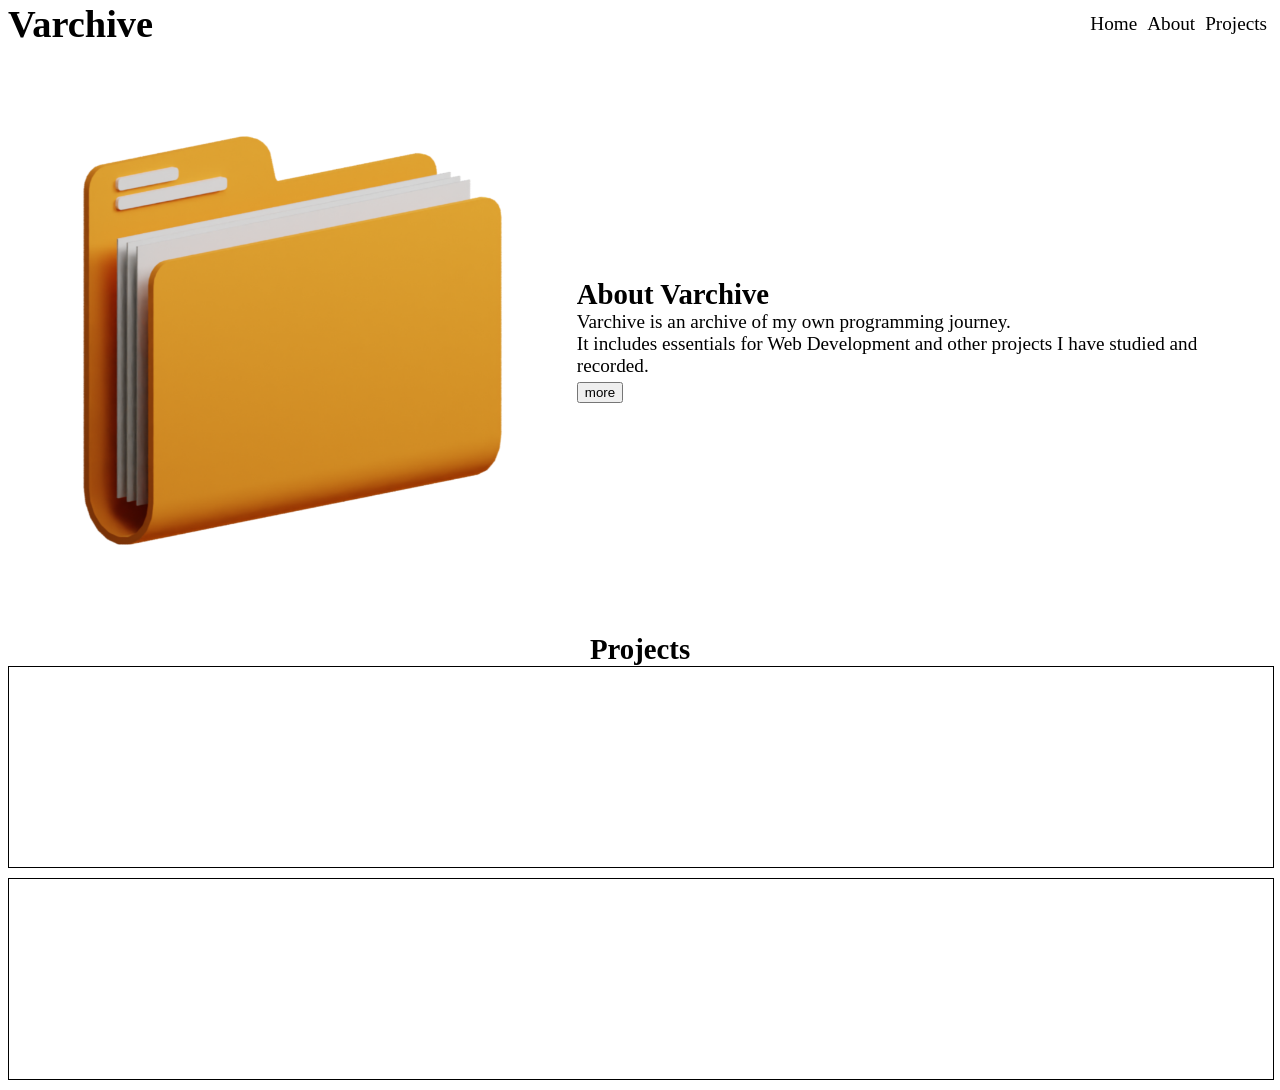
==== index.html @ 3e6f6950 "update" ====
<!DOCTYPE html>
<html lang="en">
<head>
 <meta charset="UTF-8">
 <meta http-equiv="X-UA-Compatible" content="IE=Edge">
 <meta name="viewport" content="width=device-width, initial-scale=1">
  <title>VARCHIVE</title>
  
 <link rel="website icon" type="png" href="/3d-render-icon-yellow-folder-illustration-free-png.png">
  <!-- HTML -->
  

  <!-- Custom Styles -->
  <link rel="stylesheet" href="style.css">
</head>

<body>
  <header>
    <h1 id="title">Varchive</h1>
   <nav>
    <ul class="nav">
     <li>Home</li>
     <li>About</li>
     <li>Projects</li>
    </ul>
   </nav>
  </header>
  <section class="about">
   <img src="/3d-render-icon-yellow-folder-illustration-free-png.png" alt="/3d-render-icon-yellow-folder-illustration-free-png.png">
   <div>
    <h2>About Varchive</h2>
    <p>Varchive is an archive of my own programming journey. <br /> It includes essentials for Web Development and other projects I have studied and recorded.</p>
    <button type="submit">more</button>
   </div>
  </section>
  <section class="project_container">
   <h2>Projects</h2>
   <div>
   
   </div>
   <div>
    
   </div>
  </section>
  <!-- Project -->
  <script src="main.js"></script>
</body>
</html>
---- style.css ----
* {
 margin: 0px;
}
body {
 font-size: 1.2em;
}
header {
 /* background: #6A675F; */
 padding-top: 2px;
 padding-left: 8px;
 padding-bottom: 2px;
 padding-right: 8px;
}
header,.nav {
 /* border: 1px solid black; */
 display: flex;
 justify-content: space-between;
 align-items: center; 
 flex-wrap: wrap; 
}
.nav li {
 display: block; 
 margin: 5px;
 /* border: 1px solid black; */
}
section {
 margin: 8px;
}
.about {
 display: flex;
 align-items: center;
}
.about img {
 width: 45%;
 height: auto;
}
.about div {
 width: 50%;
}
.about h2 {
 text-align: start;
}
/* .about p {
 justify-content: space-evenly;
} */
.about button {
 margin-top: 5px;
}
h2 {
 text-align: center;
}
.project_container div {
 width: 100%;
 height: 200px;
 margin-bottom: 10px;
 border: 1px solid black;
}
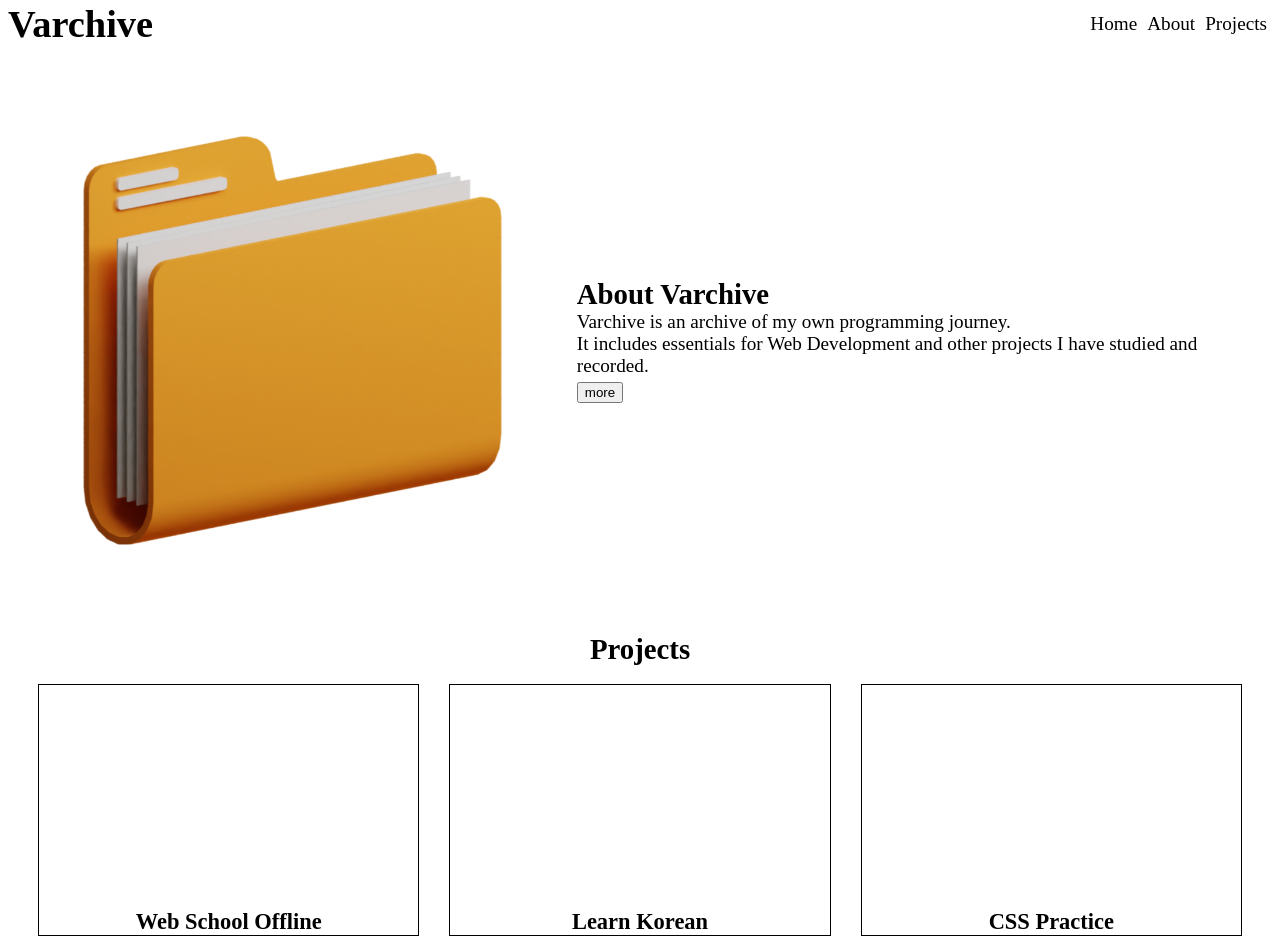
==== commit 678976e4: "update" ====
--- a/index.html
+++ b/index.html
@@ -33,16 +33,22 @@
     <button type="submit">more</button>
    </div>
   </section>
-  <section class="project_container">
+  <section>
    <h2>Projects</h2>
-   <div>
-   
-   </div>
-   <div>
-    
+   <div class="project_container">
+    <div id="wso">
+     <!--<img src="/Web School Web School Offline/WebSchoolOffline.png" alt="WebSchoolOffline.png">-->
+     <h3>Web School Offline</h3>
+    </div>
+    <div>
+     <h3>Learn Korean</h3>
+    </div>
+    <div>
+     <h3>CSS Practice</h3>
+    </div>
    </div>
   </section>
   <!-- Project -->
   <script src="main.js"></script>
 </body>
-</html>+</html>
--- a/style.css
+++ b/style.css
@@ -49,9 +49,25 @@
 h2 {
  text-align: center;
 }
+.project_container {
+ margin-top: 8px;
+ display: flex;
+ justify-content: space-evenly;
+}
 .project_container div {
- width: 100%;
- height: 200px;
- margin-bottom: 10px;
+ width: 30%;
+ height: 250px;
+ margin-top: 10px;
  border: 1px solid black;
-}+ display: flex;
+ flex-direction: column;
+ justify-content: flex-end; 
+ align-items: center;
+}
+/*h3 {
+ justify-content: flex-end;
+}*/
+/* I have no idea what the fuck is wrong with this */
+#wso {
+ background-image: url(/Web School Offline/WebSchoolOffline.png);
+}
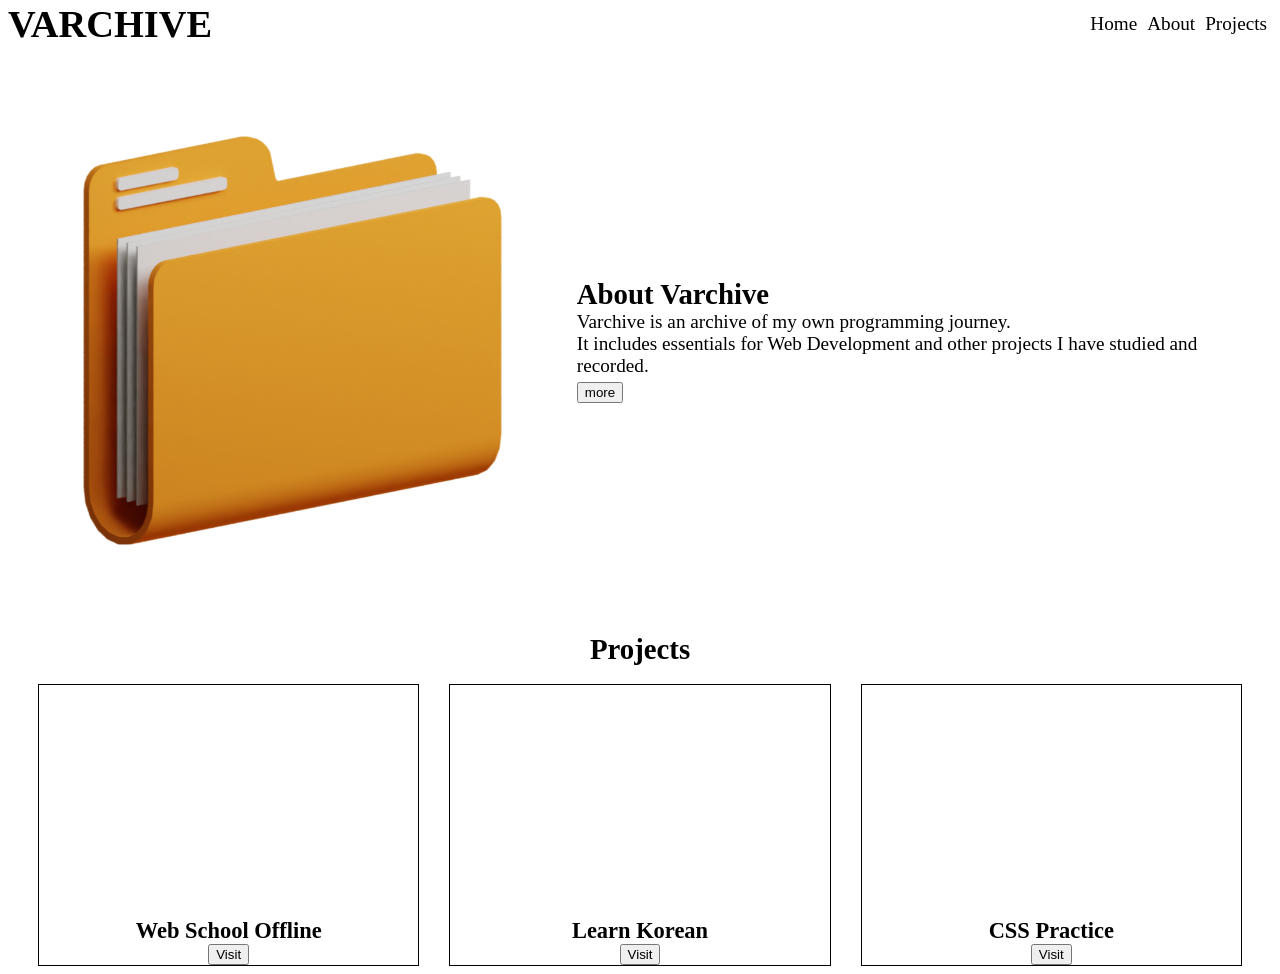
==== commit bab5975c: "update" ====
--- a/index.html
+++ b/index.html
@@ -4,7 +4,7 @@
  <meta charset="UTF-8">
  <meta http-equiv="X-UA-Compatible" content="IE=Edge">
  <meta name="viewport" content="width=device-width, initial-scale=1">
-  <title>VARCHIVE</title>
+  <title>Varchive</title>
   
  <link rel="website icon" type="png" href="/3d-render-icon-yellow-folder-illustration-free-png.png">
   <!-- HTML -->
@@ -16,7 +16,7 @@
 
 <body>
   <header>
-    <h1 id="title">Varchive</h1>
+    <h1 id="title">VARCHIVE</h1>
    <nav>
     <ul class="nav">
      <li>Home</li>
@@ -39,12 +39,15 @@
     <div id="wso">
      <!--<img src="/Web School Web School Offline/WebSchoolOffline.png" alt="WebSchoolOffline.png">-->
      <h3>Web School Offline</h3>
+     <button type="submit">Visit</button>
     </div>
     <div>
      <h3>Learn Korean</h3>
+     <button type="submit">Visit</button>
     </div>
     <div>
      <h3>CSS Practice</h3>
+     <button type="submit">Visit</button>
     </div>
    </div>
   </section>
--- a/style.css
+++ b/style.css
@@ -56,7 +56,7 @@
 }
 .project_container div {
  width: 30%;
- height: 250px;
+ height: 280px;
  margin-top: 10px;
  border: 1px solid black;
  display: flex;
@@ -68,6 +68,6 @@
  justify-content: flex-end;
 }*/
 /* I have no idea what the fuck is wrong with this */
-#wso {
+/*#wso {
  background-image: url(/Web School Offline/WebSchoolOffline.png);
-}
+}*/
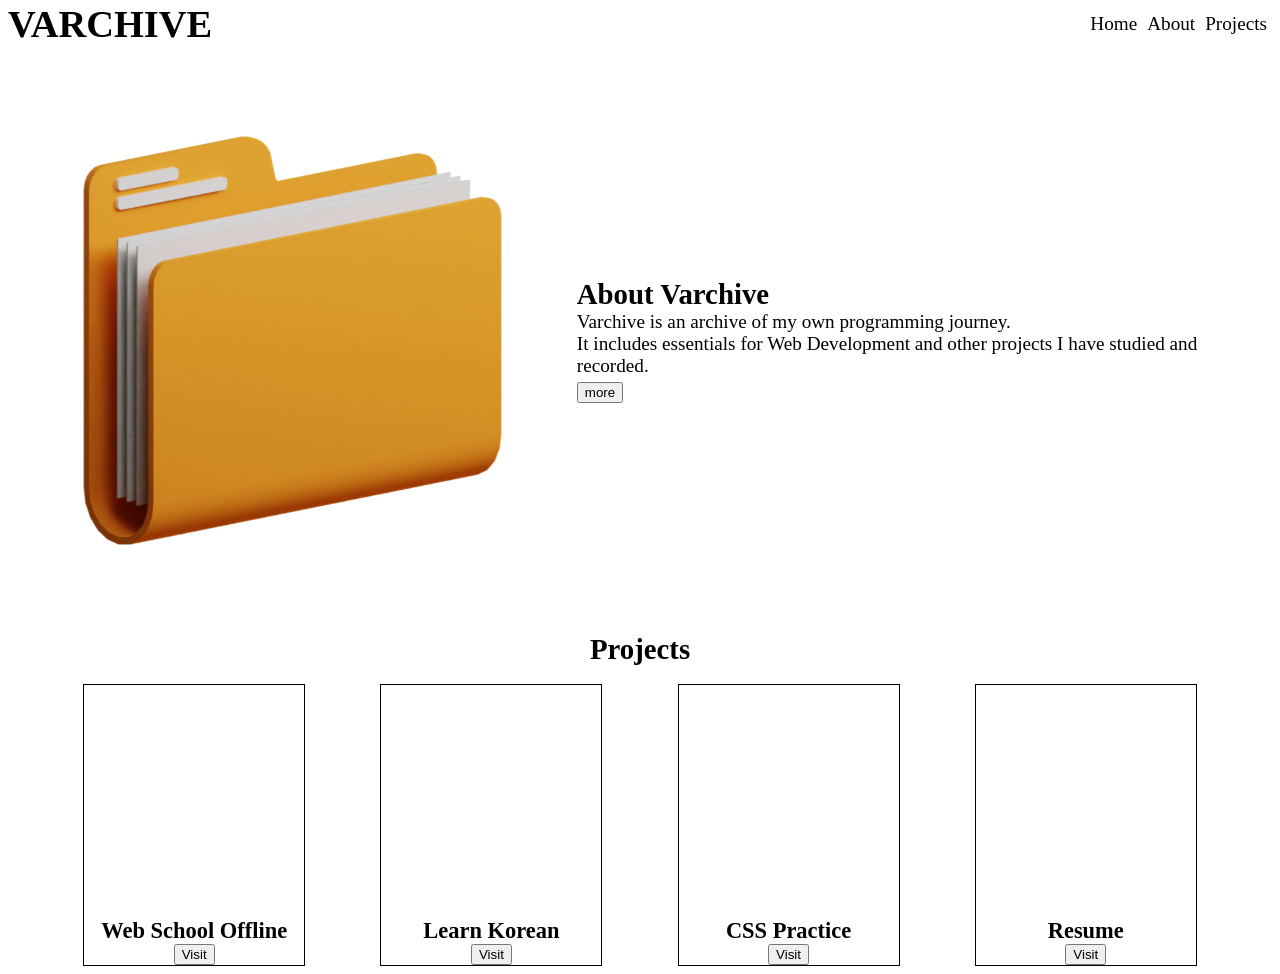
==== commit e2e60d26: "update" ====
--- a/index.html
+++ b/index.html
@@ -49,6 +49,10 @@
      <h3>CSS Practice</h3>
      <button type="submit">Visit</button>
     </div>
+    <div>
+     <h3>Resume</h3>
+     <button type="submit">Visit</button>
+    </div>
    </div>
   </section>
   <!-- Project -->
--- a/style.css
+++ b/style.css
@@ -53,9 +53,10 @@
  margin-top: 8px;
  display: flex;
  justify-content: space-evenly;
+ flex-wrap: wrap;
 }
 .project_container div {
- width: 30%;
+ width: 220px;
  height: 280px;
  margin-top: 10px;
  border: 1px solid black;
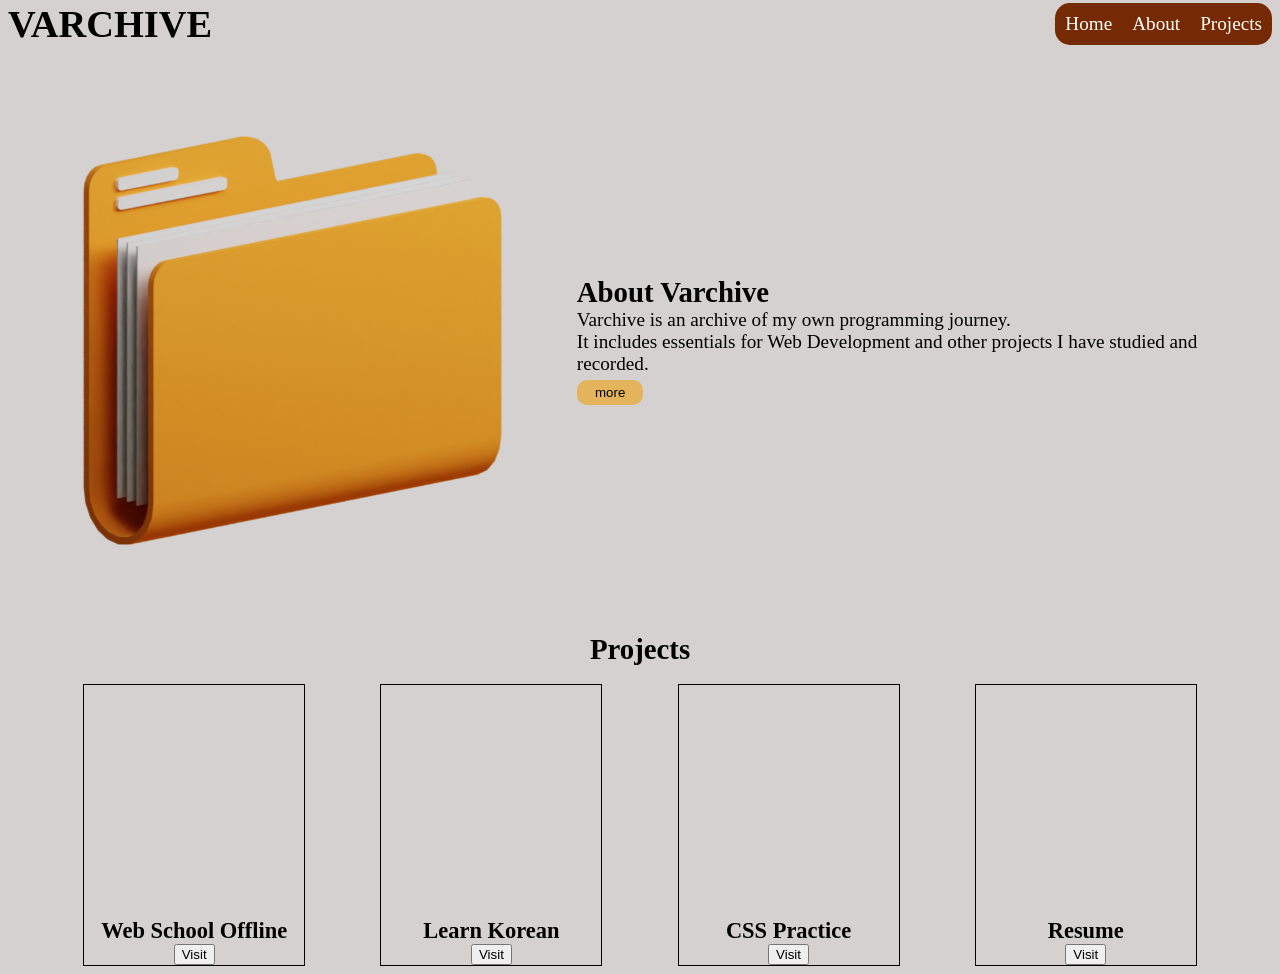
==== commit 2204a872: "unfinished nav bar" ====
--- a/index.html
+++ b/index.html
@@ -19,9 +19,9 @@
     <h1 id="title">VARCHIVE</h1>
    <nav>
     <ul class="nav">
-     <li>Home</li>
-     <li>About</li>
-     <li>Projects</li>
+     <li><a href="">Home</a></li>
+     <li><a href="">About</a></li>
+     <li><a href="">Projects</a></li>
     </ul>
    </nav>
   </header>
@@ -36,7 +36,7 @@
   <section>
    <h2>Projects</h2>
    <div class="project_container">
-    <div id="wso">
+    <div class="wso">
      <!--<img src="/Web School Web School Offline/WebSchoolOffline.png" alt="WebSchoolOffline.png">-->
      <h3>Web School Offline</h3>
      <button type="submit">Visit</button>
--- a/style.css
+++ b/style.css
@@ -2,6 +2,7 @@
  margin: 0px;
 }
 body {
+ background-color: #d4d1d0;
  font-size: 1.2em;
 }
 header {
@@ -18,11 +19,38 @@
  align-items: center; 
  flex-wrap: wrap; 
 }
-.nav li {
+ul {
+ list-style-type: none;
+ margin: 0;
+ padding: 0;
+ background-color: #752a04;
+ border-radius: 15px;
+ overflow: hidden;
+}
+li {
+ display: inline;
+}
+a {
+ display: block;
+ padding: 10px;
+ color: white;
+ text-align: center;
+ text-decoration: none;
+}
+a:hover {
+ background-color: #963e0b;
+ /* border-radius: 15px; */
+}
+li a:hover:not(.active) {
+ background: linear-gradient(
+  to right, #752a04, #963e0b, #c48c6c
+ );
+}
+/*.nav li {
  display: block; 
  margin: 5px;
- /* border: 1px solid black; */
-}
+ border: 1px solid black; 
+}*/
 section {
  margin: 8px;
 }
@@ -44,7 +72,12 @@
  justify-content: space-evenly;
 } */
 .about button {
+ width: 5em;
  margin-top: 5px;
+ border: none;
+ border-radius: 10px;
+ padding: 5px;
+ background-color: #e4b45c;
 }
 h2 {
  text-align: center;
@@ -69,6 +102,14 @@
  justify-content: flex-end;
 }*/
 /* I have no idea what the fuck is wrong with this */
+
 /*#wso {
  background-image: url(/Web School Offline/WebSchoolOffline.png);
 }*/
+
+/*.wso {
+ background-image: url(/Web School Offline/WebSchoolOffline.png);
+ background-size: cover;
+ background-position: center;
+ background-repeat: no-repeat;
+}*/
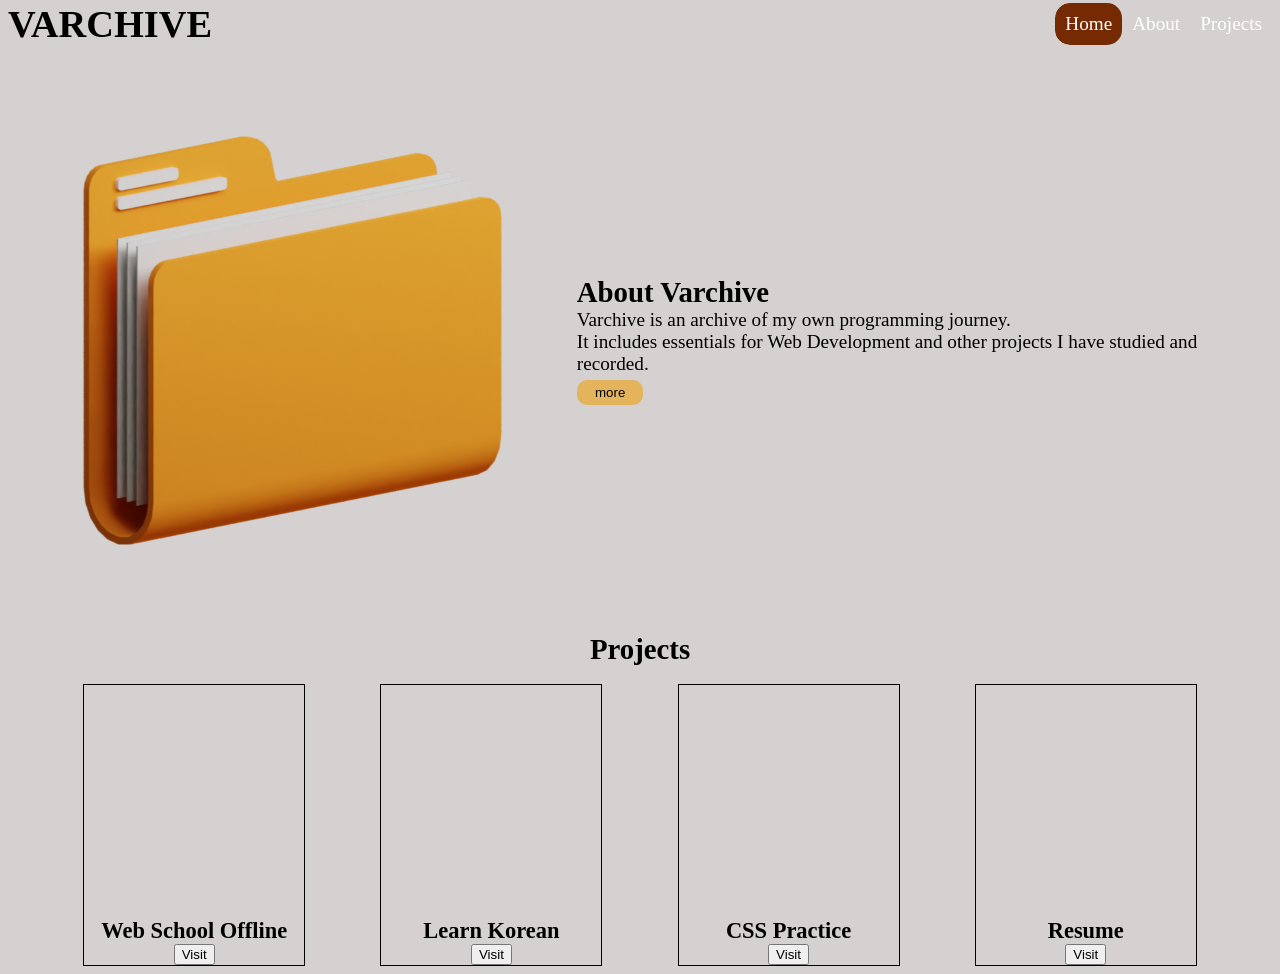
==== commit 79691d33: "update - mobile" ====
--- a/index.html
+++ b/index.html
@@ -19,7 +19,7 @@
     <h1 id="title">VARCHIVE</h1>
    <nav>
     <ul class="nav">
-     <li><a href="">Home</a></li>
+     <li><a class="active" href="">Home</a></li>
      <li><a href="">About</a></li>
      <li><a href="">Projects</a></li>
     </ul>
--- a/style.css
+++ b/style.css
@@ -19,11 +19,11 @@
  align-items: center; 
  flex-wrap: wrap; 
 }
+/* navigation bar */
 ul {
  list-style-type: none;
  margin: 0;
  padding: 0;
- background-color: #752a04;
  border-radius: 15px;
  overflow: hidden;
 }
@@ -32,6 +32,7 @@
 }
 a {
  display: block;
+ border-radius: 15px;
  padding: 10px;
  color: white;
  text-align: center;
@@ -41,16 +42,15 @@
  background-color: #963e0b;
  /* border-radius: 15px; */
 }
-li a:hover:not(.active) {
+a.active {
+ background-color: #752a04;
+}
+/*li a:hover:not(.active) {
  background: linear-gradient(
   to right, #752a04, #963e0b, #c48c6c
  );
-}
-/*.nav li {
- display: block; 
- margin: 5px;
- border: 1px solid black; 
 }*/
+/* main content */
 section {
  margin: 8px;
 }
